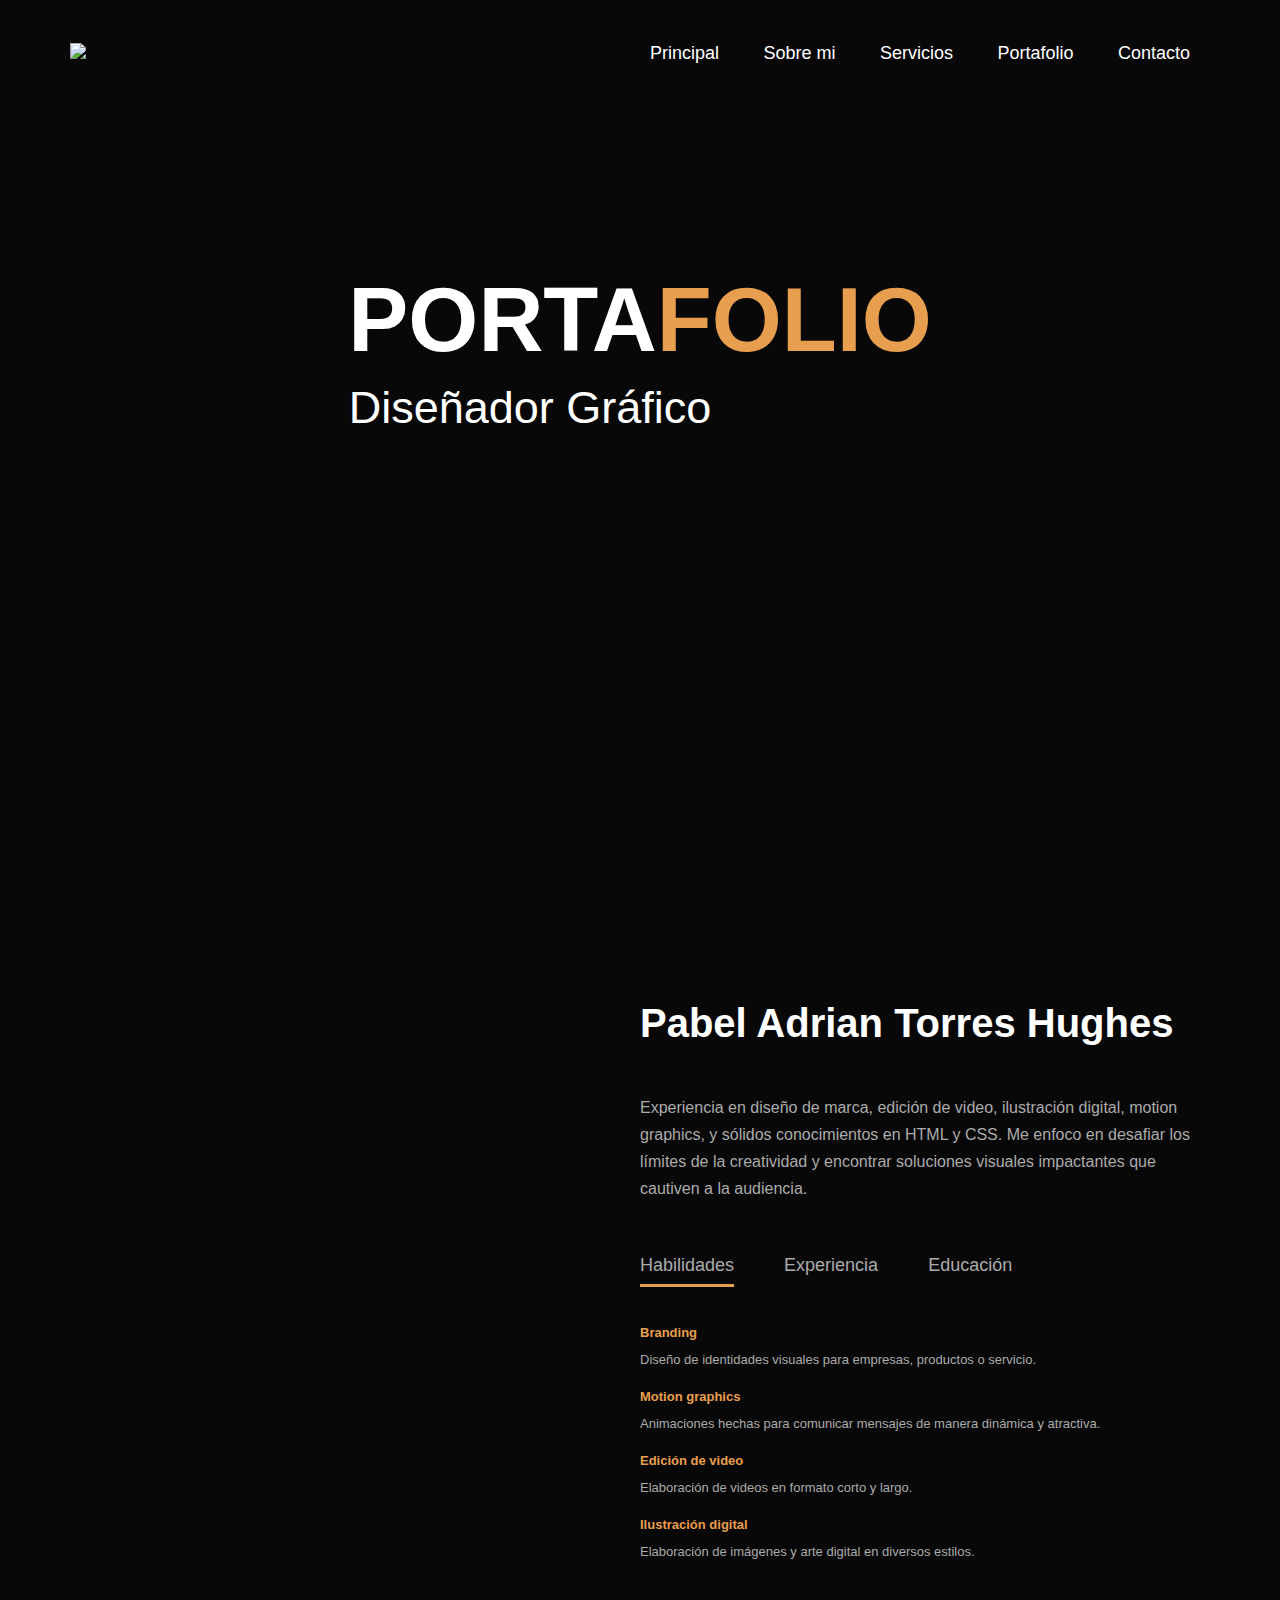
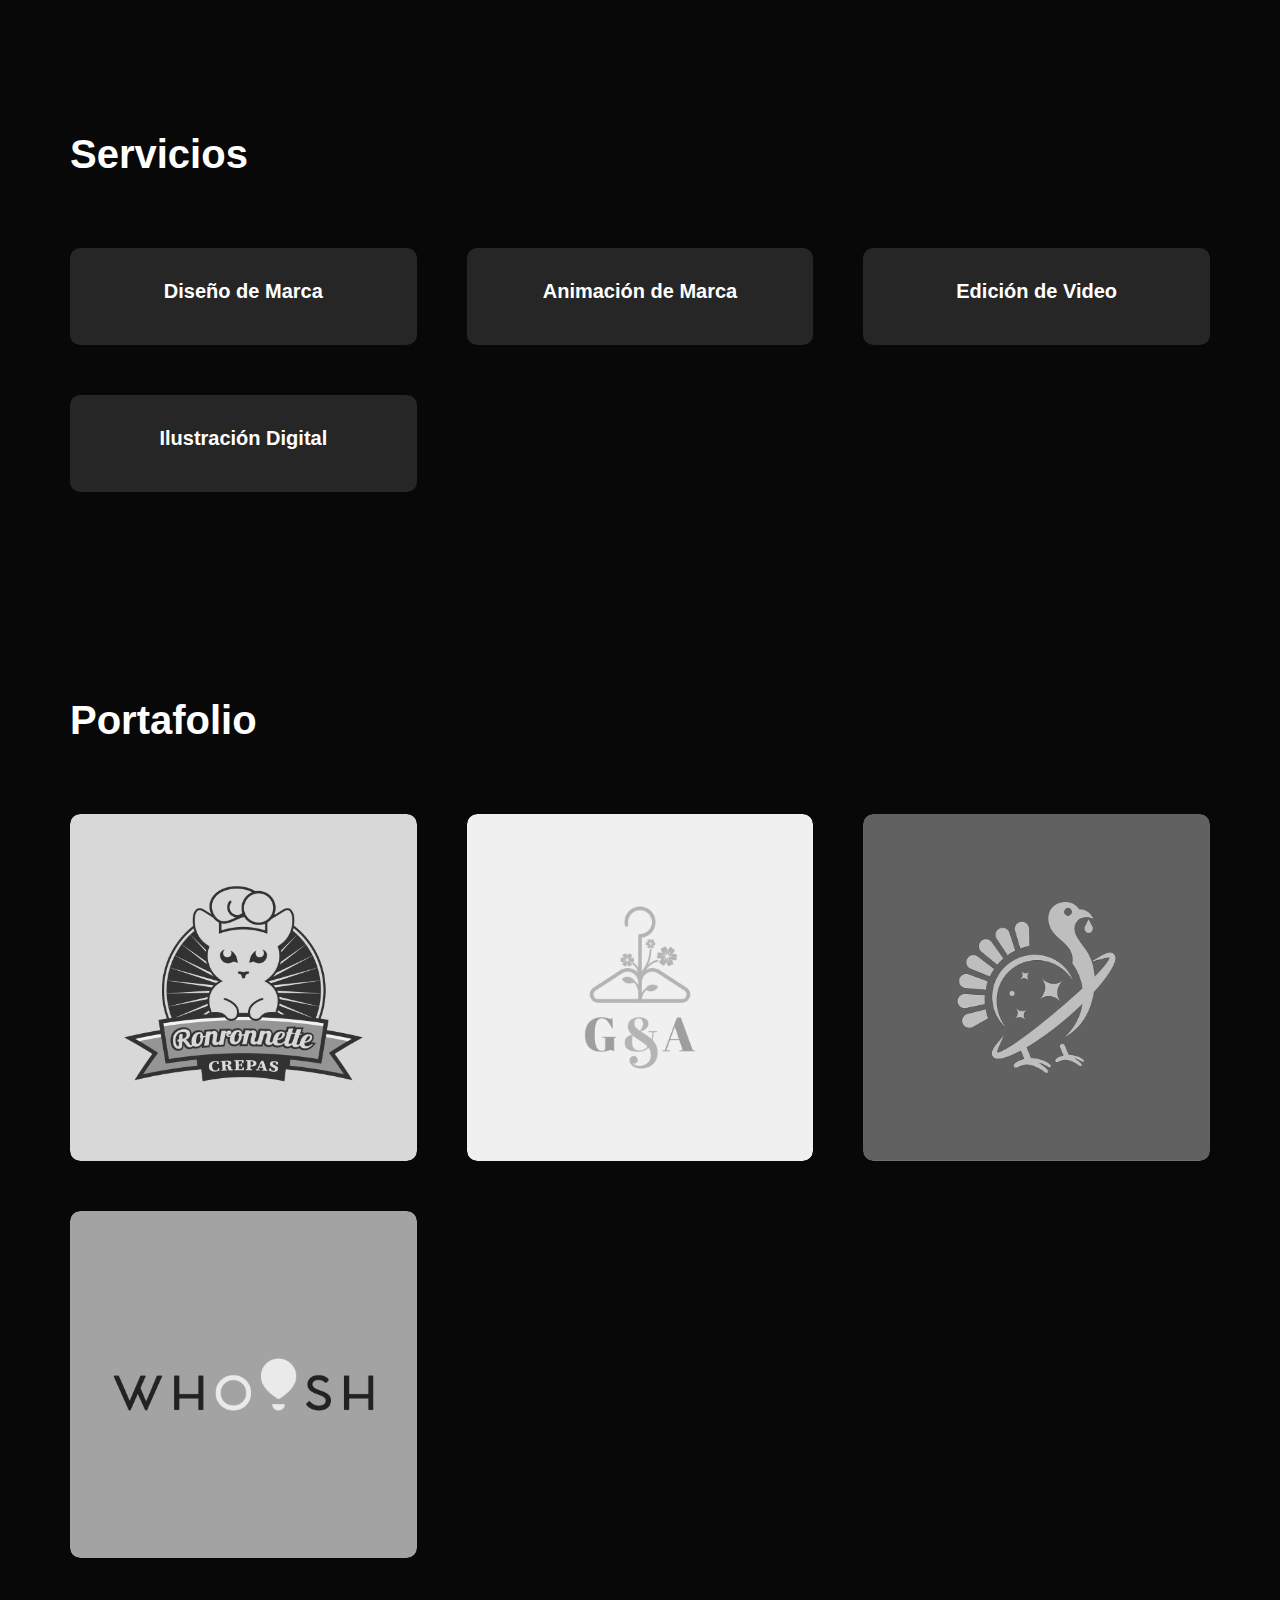
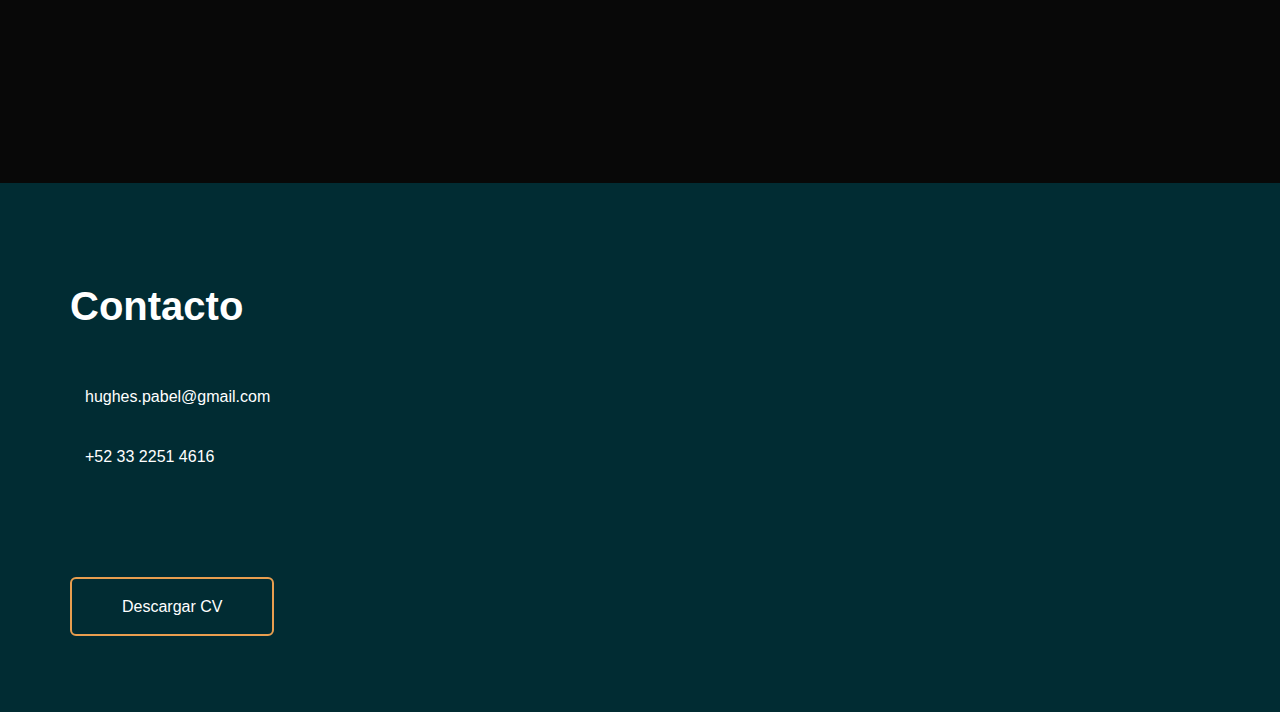
==== index.html @ 087fd300 "Se modificaron los nombres de los archivos" ====
<!DOCTYPE html>
<html lang="en">
  <head>
    <meta charset="UTF-8" />
    <meta name="viewport" content="width=device-width, initial-scale=1.0" />
    <title>Pabel Hughes</title>
    <link rel="stylesheet" href="../css/main.css" />
    <script
      src="https://kit.fontawesome.com/6152bc4d0e.js"
      crossorigin="anonymous"
    ></script>
  </head>
  <body>
    <!-- ------Header------ -->
    <div id="header">
      <div class="container">
        <nav>
          <a href="index.html"
            ><img id="logo" src="/images/Logo/Logo.png" class="logo"
          /></a>

          <ul id="sidemenu">
            <li><a href="../pages/index.html">Principal</a></li>
            <li><a href="#sobre-mi">Sobre mi</a></li>
            <li><a href="#servicios">Servicios</a></li>
            <li><a href="#portafolio">Portafolio</a></li>
            <li><a href="#contacto">Contacto</a></li>
            <i class="fa-solid fa-xmark" onclick="closemenu()"></i>
          </ul>
          <i class="fa-solid fa-bars" onclick="openmenu()"></i>
        </nav>
        <div class="header-text">
          <h1>
            <span class="color1">PORTA</span><span class="color2">FOLIO</span>
          </h1>
        </div>
        <div>
          <div class="subtitle">
            <p>Diseñador Gráfico</p>
          </div>
        </div>
      </div>
    </div>
    <div id="sobre-mi">
      <div class="container">
        <div class="row">
          <div class="sobre-mi-col-1">
            <img src="/images/designer/profile_b&n_transparent.png" alt="" />
          </div>
          <!-- ---------------Sobre-mi----------------- -->
          <div class="sobre-mi-col-2" id="sobre-mi">
            <h1 class="subtitle-2">Pabel Adrian Torres Hughes</h1>
            <br />
            <div class="body-text">
              <p>
                Experiencia en diseño de marca, edición de video, ilustración
                digital, motion graphics, y sólidos conocimientos en HTML y CSS.
                Me enfoco en desafiar los límites de la creatividad y encontrar
                soluciones visuales impactantes que cautiven a la audiencia.
              </p>
              <div class="tab-titles">
                <p
                  class="tab-links active-link"
                  onclick="opentab('habilidades')"
                >
                  Habilidades
                </p>
                <p class="tab-links" onclick="opentab('experiencia')">
                  Experiencia
                </p>
                <p class="tab-links" onclick="opentab('educacion')">
                  Educación
                </p>
              </div>
              <div class="tab-contents active-tab" id="habilidades">
                <ul>
                  <li>
                    <span>Branding</span><br />Diseño de identidades visuales
                    para empresas, productos o servicio.
                  </li>
                  <li>
                    <span>Motion graphics</span><br />Animaciones hechas para
                    comunicar mensajes de manera dinámica y atractiva.
                  </li>
                  <li>
                    <span>Edición de video</span><br />Elaboración de videos en
                    formato corto y largo.
                  </li>

                  <li>
                    <span>Ilustración digital</span><br />Elaboración de
                    imágenes y arte digital en diversos estilos.
                  </li>
                </ul>
              </div>
              <div class="tab-contents" id="experiencia">
                <ul>
                  <li>
                    <span>Actualmente | Freelancer</span><br />Trabajo
                    independiente en la creación y desarrollo de marcas, edición
                    de video, diseño de material promocional y generación de
                    motion graphics.
                  </li>
                  <li>
                    <span
                      >2022 - 2023 | Diseñador multimedia <br />
                      Caasa Hogar Naandi</span
                    ><br />Creación de materiales visuales que comunican la
                    misión de la organización, diseñando folletos, carteles y
                    videos para promover eventos y campañas.
                  </li>
                </ul>
              </div>
              <div class="tab-contents" id="educacion">
                <ul>
                  <li>
                    <span
                      >Actualmente | Google Project Management Certificate
                      <br />
                      Google</span
                    ><br />Programa enfocado en adquirir habilidades en la
                    gestión de riesgos, mejora de procesos, dinámica de equipo,
                    presupuestos, uso de software y metodología Agile, con
                    énfasis en Scrum.<br />
                  </li>
                  <li>
                    <span
                      >2023 | Scrum Fundamentals Certified <br />
                      SCRUMstudy</span
                    ><br />Certificación diseñada para aprender sobre los
                    conceptos clave de Scrum y obtener una comprensión de cómo
                    se aplica en la entrega de proyectos exitosos.
                  </li>
                  <li>
                    <span
                      >2019 - 2022 | Diseño para la Comunicación Gráfica <br />
                      Universidad de Guadalajara </span
                    ><br />Licenciatura que se enfoca en identificar y resolver
                    problemas de comunicación a través de mensajes y estrategias
                    aplicadas a diversos medios visuales.
                  </li>
                </ul>
              </div>
            </div>
          </div>
        </div>
      </div>
    </div>
    <!-- ---------------Servicios----------------- -->
    <div id="servicios">
      <div class="container">
        <h1 class="subtitle-2">Servicios</h1>
        <div class="servicios-list">
          <div class="servicio">
            <i class="fa-solid fa-pen-nib"></i>
            <h2>Diseño de Marca</h2>
          </div>
          <div class="servicio">
            <i class="fa-solid fa-eye"></i>
            <h2>Animación de Marca</h2>
          </div>
          <div class="servicio">
            <i class="fa-solid fa-photo-film"></i>
            <h2>Edición de Video</h2>
          </div>
          <div class="servicio">
            <i class="fa-solid fa-palette"></i>
            <h2>Ilustración Digital</h2>
          </div>
        </div>
      </div>
    </div>
    <!-- ----------Portafolio----------- -->
    <div id="portafolio">
      <div class="container">
        <h1 class="subtitle-2">Portafolio</h1>
        <div class="lista-de-trabajos">
          <div class="trabajo">
            <a href="../pages/ronronnette.html"
              ><img
                src="/images/projects/ronronnette/Presentation Square Format-01.jpg"
                alt=""
            /></a>
          </div>
          <div class="trabajo">
            <a href="../pages/g&a.html"
              ><img src="/images/projects/g&a/Asset 16-100.jpg" alt=""
            /></a>
          </div>
          <div class="trabajo">
            <a href="../pages/pavito-cosmico.html"
              ><img
                src="/images/projects/pavito cosmico/Asset 65-100.jpg"
                alt=""
            /></a>
          </div>
          <div class="trabajo">
            <a href="../pages/whoosh.html"
              ><img src="/images/projects/whoosh/Asset 24-100.jpg" alt=""
            /></a>
          </div>
        </div>
      </div>
    </div>
    <!-- ---------------Contacto----------------- -->
    <div id="contacto">
      <div class="container">
        <div class="row">
          <div class="contacto-izquierda">
            <h1 class="subtitle-2">Contacto</h1>
            <p><i class="fa-solid fa-envelope"></i>hughes.pabel@gmail.com</p>
            <p><i class="fa-solid fa-mobile"></i> +52 33 2251 4616</p>
            <div class="social-icons">
              <a href="https://www.linkedin.com/in/pabel-hughes/"
                ><i class="fa-brands fa-linkedin"></i
              ></a>
              <a href="https://www.behance.net/Pabel_Hughes"
                ><i class="fa-brands fa-square-behance"></i
              ></a>
              <a href="https://www.instagram.com/pabel_hughes/"
                ><i class="fa-brands fa-square-instagram"></i
              ></a>
              <a href="https://github.com/PabelTorres"
                ><i class="fa-brands fa-github"></i
              ></a>
            </div>
            <a
              href="../downloads/Pabel Torres Hughes CV [ENG].pdf"
              download
              class="btn btn2"
              >Descargar CV</a
            >
          </div>
        </div>
      </div>
    </div>
    <script src="/js/script.js"></script>
    <script>
      var tablinks = document.getElementsByClassName("tab-links");
      var tabcontents = document.getElementsByClassName("tab-contents");

      function opentab(tabname) {
        for (tablink of tablinks) {
          tablink.classList.remove("active-link");
        }
        for (tabcontent of tabcontents) {
          tabcontent.classList.remove("active-tab");
        }
        event.currentTarget.classList.add("active-link");
        document.getElementById(tabname).classList.add("active-tab");
      }
    </script>
    <script>
      var sidemenu = document.getElementById("sidemenu");
      function openmenu() {
        sidemenu.style.right = "0px";
      }
      function closemenu() {
        sidemenu.style.right = "-200px";
      }
    </script>
  </body>
</html>
---- css/main.css ----
/* Estilos generales */
* {
  margin: 0;
  padding: 0;
  font-family: "Poppins", sans-serif;
  box-sizing: border-box;
  line-height: 27px;
}

html {
  scroll-behavior: smooth;
}

body {
  background: #080808;
  color: #fff;
}

/* Estilos del encabezado */
#header {
  width: 100%;
  height: 100vh;
  background-image: url(../images/background/backgroundWeb.png);
  background-size: cover;
  background-position: center;
  background-attachment: fixed; /* Añadir esta línea para efecto parallax */
}

.container {
  padding: 30px 70px 2%;
}

#logo {
  z-index: 200;
}

nav {
  display: flex;
  align-items: center;
  justify-content: space-between;
  flex-wrap: wrap;
}

.logo {
  width: 50px;
  z-index: 100;
}

nav ul li {
  display: inline-block;
  list-style: none;
  margin: 10px 20px;
}

nav ul li a {
  color: #fff;
  text-decoration: none;
  font-size: 18px;
  position: relative;
  z-index: 100;
}

nav ul li a::after {
  content: "";
  width: 0;
  height: 3px;
  background: #e89e4f;
  position: absolute;
  left: 0;
  bottom: -6px;
  transition: 0.3s;
}

nav ul li a:hover::after {
  width: 100%;
}

.header-text {
  margin-top: 20%;
  font-size: 30px;
  text-align: center;
}

.header-text {
  padding-bottom: 30px;
  font-size: 45px;
  margin-top: 230px;
}

.subtitle {
  margin-top: 20%;
  font-size: 30px;
  text-align: center;
  margin-left: 0%;
}

.subtitle {
  font-size: 45px;
  margin-top: 30px;
  margin-right: 220px;
}

.color1 {
  color: #fff; /* Color para "PORTA" */
}

.color2 {
  color: #e89e4f; /* Color para "FOLIO" */
}

/* Estilos de la sección "Sobre mí" */
#sobre-mi {
  color: #ababab;
}

.row {
  display: flex;
  justify-content: space-between;
  flex-wrap: wrap;
}

.sobre-mi-col-1 {
  flex-basis: 35%;
}

.sobre-mi-col-1 img {
  padding-right: 50px;
  padding-left: 50px;
  width: 120%;
  border-radius: 20px;
}

.sobre-mi-col-2 {
  flex-basis: 50%;
}

.subtitle-2 {
  padding-top: 80px;
  padding-bottom: 30px;
  font-size: 40px;
  font-weight: bold;
  color: #fff;
}

.body-text {
  font-size: 16px;
}

.tab-titles {
  display: flex;
  margin: 50px 0 40px;
}

.tab-links {
  margin-right: 50px;
  font-size: 18px;
  font-weight: 500;
  cursor: pointer;
  position: relative;
}

.tab-links::after {
  content: "";
  width: 0;
  height: 3px;
  background: #e89e4f;
  position: absolute;
  left: 0;
  bottom: -8px;
  transition: 0.3s;
}

.tab-links.active-link::after {
  width: 100%;
}

.tab-contents ul li {
  list-style: none;
  margin: 10px 0;
  font-size: 13px;
}

.tab-contents ul li span {
  color: #e89e4f;
  font-weight: bold;
}

.tab-contents {
  display: none;
}

.tab-contents.active-tab {
  display: block;
}

/* Estilos de la sección "Servicios" */
#servicios {
  padding: 30px 0;
}

.servicios-list {
  display: grid;
  grid-template-columns: repeat(auto-fit, minmax(250px, 1fr));
  grid-gap: 50px;
  margin-top: 50px;
}

.servicio {
  background: #262626;
  padding: 30px;
  font-size: 13px;
  font-weight: 300;
  border-radius: 10px;
  text-align: center;
  color: white;
  transition: background 0.5s, transform 0.5s;
}

.servicios-list div i {
  font-size: 30px;
  margin-top: 5px;
  margin-bottom: 30px;
}

.servicios-list div h2 {
  font-size: 20px;
  font-weight: 700;
  margin-bottom: 10px;
}

.servicios-list a {
  text-decoration: none;
  color: #fff;
  font-size: 12px;
  margin-top: 20px;
  display: inline-block;
}

.servicios-list div:hover {
  background: #e89e4f;
  transform: translateY(-10px);
}

/* ----------portafolio----------- */
#portafolio {
  padding: 50px 0;
}

.lista-de-trabajos {
  display: grid;
  grid-template-columns: repeat(auto-fit, minmax(250px, 1fr));
  grid-gap: 50px;
  margin-top: 50px;
  margin-bottom: 150px;
}

.trabajo {
  border-radius: 10px;
  position: relative;
  overflow: hidden;
}

.trabajo img:hover {
  filter: none;
  transition: 0.5s;
}

.trabajo img {
  width: 100%;
  border-radius: 10px;
  display: block;
  transition: transform 0.5s;
  filter: grayscale(100%);
}

.layer {
  width: 100%;
  height: 0%;
  background: linear-gradient(rgba(255, 218, 155, 0.6), #b76b1a);
  border-radius: 10px;
  position: absolute;
  left: 0;
  bottom: 0;
  overflow: hidden;
  display: flex;
  align-items: center;
  justify-content: center;
  flex-direction: column;
  padding: 0 40px;
  text-align: center;
  font-size: 13px;
  transition: height 0.5s;
}

.layer h3 {
  font-size: 20px;
  font-weight: 700;
  margin-bottom: 20px;
}

.layer a {
  margin-top: 20px;
  color: #e89e4f;
  text-decoration: none;
  font-size: 18px;
  line-height: 43px;
  background: #fff;
  width: 40px;
  height: 400px;
  border-radius: 50%;
  text-align: center;
}

.trabajo:hover img {
  transform: scale(1.2);
}

.trabajo:hover .layer {
  height: 100%;
}

/* ---------------Contacto----------------- */
#contacto {
  background: #012c33;
}

.contacto-izquierda {
  flex-basis: 350%;
}

.contacto-derecha {
  flex-basis: 50%;
}

.contacto-izquierda p {
  margin-top: 30px;
}

.contacto-izquierda p i {
  color: #e89e4f;
  margin-right: 15px;
  font-size: 25px;
}

.social-icons {
  margin-top: 30px;
}

.social-icons a {
  text-decoration: none;
  font-size: 30px;
  margin-right: 15px;
  color: #fff;
  display: inline-block;
  transition: transform 0.5s;
}

.social-icons a:hover {
  color: #e89e4f;
  transform: translateY(-5px);
}

.btn {
  display: block;
  margin: 50px auto;
  width: fit-content;
  border: 2px solid #e89e4f;
  padding: 14px 50px;
  border-radius: 6px;
  text-decoration: none;
  color: #fff;
  transition: background 0.5s;
  font-weight: 500;
}

.btn:hover {
  background: #e89e4f;
}

.btn.btn2 {
  display: inline-block;
}

.contacto-derecha form {
  width: 100%;
  margin-top: 60px;
}

form input,
form textarea {
  width: 100%;
  border: 0;
  outline: none;
  background: #ffffff;
  padding: 15px;
  margin: 15px 0;
  color: #080808;
  font-size: 18px;
  border-radius: 6px;
}

form .btn2 {
  background-color: #012c33;
  padding: 5px 15px;
  font-size: 13px;
  margin-top: 20px;
  cursor: pointer;
}

/* -----------css for small screens------------ */
nav .fa-solid {
  display: none;
}

@media only screen and (max-width: 678px) {
  #header {
    background-image: url(../images/background/backgroundMobile.png);
  }

  .container {
    padding: 30px 40px 2%;
  }

  .header-text {
    margin-top: 80%;
    font-size: 16px;
    text
  }
  
  .subtitle {
    display: inline;
  }

  nav .fa-solid {
    display: block;
    font-size: 25px;
    z-index: 2;
  }

  nav ul {
    background: #e89e4f;
    position: fixed;
    top: 0;
    right: -200px;
    width: 200px;
    height: 120vh;
    padding-top: 50px;
    z-index: 3;
    transition: right 0.5s;
  }

  nav ul li {
    display: block;
    margin: 25px;
  }

  nav ul .fa-solid {
    position: absolute;
    top: 25px;
    left: 25px;
    cursor: pointer;
  }

  .subtitle-2 {
    font-size: 25px;
  }

  .sobre-mi-col-1,
  .sobre-mi-col-2 {
    flex-basis: 100%;
  }

  .sobre-mi-col-1 img {
    padding-top: 30px;
    padding-right: 100px;
    padding-left: 10px;
    width: 130%;
    border-radius: 20px;
  }

  .sobre-mi-col-1 {
    margin-bottom: -20px;
  }

  .sobre-mi-col-2 {
    font-size: 14px;
  }

  .tab-links {
    font-size: 16px;
    margin-right: 20px;
  }

  .contacto-izquierda,
  .contacto-derecha {
    flex-basis: 100%;
  }
}

#msg {
  color: #89ff74;
  margin-top: -35px;
  display: block;
}

/* ------Carousel------ */

.carousel {
  width: 100vw;
  height: 100vh;
  overflow: hidden;
  margin-top: -110px;
  position: relative;
}

.carousel .list .item {
  position: absolute;
  inset: 0 0 0 0;
}

.carousel .list .item img {
  width: 100%;
  height: 100%;
  object-fit: cover;
}

.carousel .list .item .content {
  position: absolute;
  top: 20%;
  width: 1140px;
  max-width: 80%;
  left: 42%;
  transform: translateX(-50%);
  z-index: 100;
  padding-right: 40%;
  box-sizing: border-box;
  color: #fff;
  text-shadow: 0 5px 10px #0004;
}

#ga {
  color: #f9eeed;
}

.carousel .list .item .content .author {
  font-weight: bold;
  letter-spacing: 5px;
}

.carousel .list .item .content .title {
  font-weight: bold;
  font-size: 5em;
  list-style: 1.3em;
  padding-top: 50px;
  padding-bottom: 50px;
  color: #e89e4f;
}

.carousel .list .item:not(:first-child) .content {
  display: none;
}

/* ------Thumbnail------ */
.thumbnail {
  position: absolute;
  bottom: 50px;
  left: 60%;
  width: max-content;
  z-index: 2;
  display: flex;
  gap: 20px;
}

.thumbnail .item {
  width: 150px;
  height: 220px;
  flex-shrink: 0;
  position: relative;
}

.thumbnail .item img {
  width: 100%;
  height: 100%;
  object-fit: cover;
  border-radius: 20px;
}
/* -----Arrows------ */
.arrows {
  position: absolute;
  bottom: 95px;
  left: 47.5%;
  width: 300px;
  max-width: 30%;
  display: flex;
  gap: 10px;
  align-items: center;
  z-index: 2;
}

.arrows button {
  width: 40px;
  height: 40px;
  border-radius: 50%;
  background-color: #fff;
  border: none;
  font-family: monospace;
  color: #e89e4f;
  font-weight: bold;
  font-size: 30px;
  transition: 0.5s;
}

.arrows button:hover {
  background-color: #e89e4f;
  color: #fff;
}

.carousel .list .item:nth-child(1) {
  z-index: 1;
}
.carousel .list .item:nth-child(1) .author,
.carousel .list .item:nth-child(1) .title,
.carousel .list .item:nth-child(1) .des {
  transform: translateY(50px);
  filter: blur(50px);
  opacity: 0;
  animation: showContent 0.5s 1s linear 1 forwards;
}

@keyframes showContent {
  to {
    opacity: 1;
    filter: blur(0);
    transform: translateY(0);
  }
}
.carousel .list .item:nth-child(1) .author {
  animation-delay: 1.2s;
}
.carousel .list .item:nth-child(1) .title {
  animation-delay: 1.6s;
}
.carousel .list .item:nth-child(1) .des {
  animation-delay: 1.8s;
}
/* ------effect next click ------ */
.carousel.next .list .item:nth-child(1) img {
  width: 150px;
  height: 220px;
  position: absolute;
  left: 50%;
  bottom: 50px;
  border-radius: 20px;
  animation: showImage 0.5s linear 1 forwards;
}

@keyframes showImage {
  to {
    width: 100%;
    height: 100%;
    left: 0;
    bottom: 0;
    border-radius: 0;
  }
}

.carousel.next .thumbnail .item:nth-last-child(1) {
  width: 0;
  overflow: hidden;
  animation: showThumbnail 0.5s linear 1 forwards;
}
@keyframes showThumbnail {
  to {
    width: 150px;
  }
}
.carousel.next .thumbnail {
  transform: translateX(150px);
  animation: transformThumbnail 0.5s linear 1 forwards;
}
@keyframes transformThumbnail {
  to {
    transform: translateX(0);
  }
}
/* -----effect prev click------ */
.carousel.prev .list .item:nth-child(2) {
  z-index: 2;
}
.carousel.prev .list .item:nth-child(2) img {
  position: absolute;
  bottom: 0;
  left: 0;
  animation: outImage 0.5s linear 1 forwards;
}
@keyframes outImage {
  to {
    width: 150px;
    height: 220px;
    border-radius: 20px;
    left: 60%;
    bottom: 50px;
  }
}

.carousel.prev .thumbnail .item:nth-child(1) {
  width: 0;
  overflow: hidden;
  opacity: 0;
  animation: showThumbnail 0.5s linear 1 forwards;
}

.carousel.prev .list .item:nth-child(2) .author,
.carousel.prev .list .item:nth-child(2) .title,
.carousel.prev .list .item:nth-child(2) .des {
  animation: contentOut 1.5s linear 1 forwards;
}

@keyframes contentOut {
  to {
    transform: translateY(-150px);
    filter: blur(20px);
    opacity: 0;
  }
}

.carousel.next .arrows button,
.carousel.prev .arrows button {
  pointer-events: none;
}

@media screen and (max-width: 678px) {
  .carousel .list .item .content {
    padding-right: 0;
    padding-left: 35px;
  }

  .carousel .list .item .content .author {
    padding-top: 40px;
    font-size: 7px;
    letter-spacing: 2px;
  }
  .carousel .list .item .content .title {
    font-size: 30px;
    padding-top: 5px;
    padding-bottom: 5px;
  }
  .carousel .list .item .content .des {
    font-size: 0px;
  }
  .thumbnail .item {
    width: 50px;
    height: 80px;
    bottom: -30px;
    left: -200px;
  }
  .thumbnail .item img {
    border-radius: 10px;
  }
  .arrows {
    left: 38%;
    bottom: 20%;
  }
}
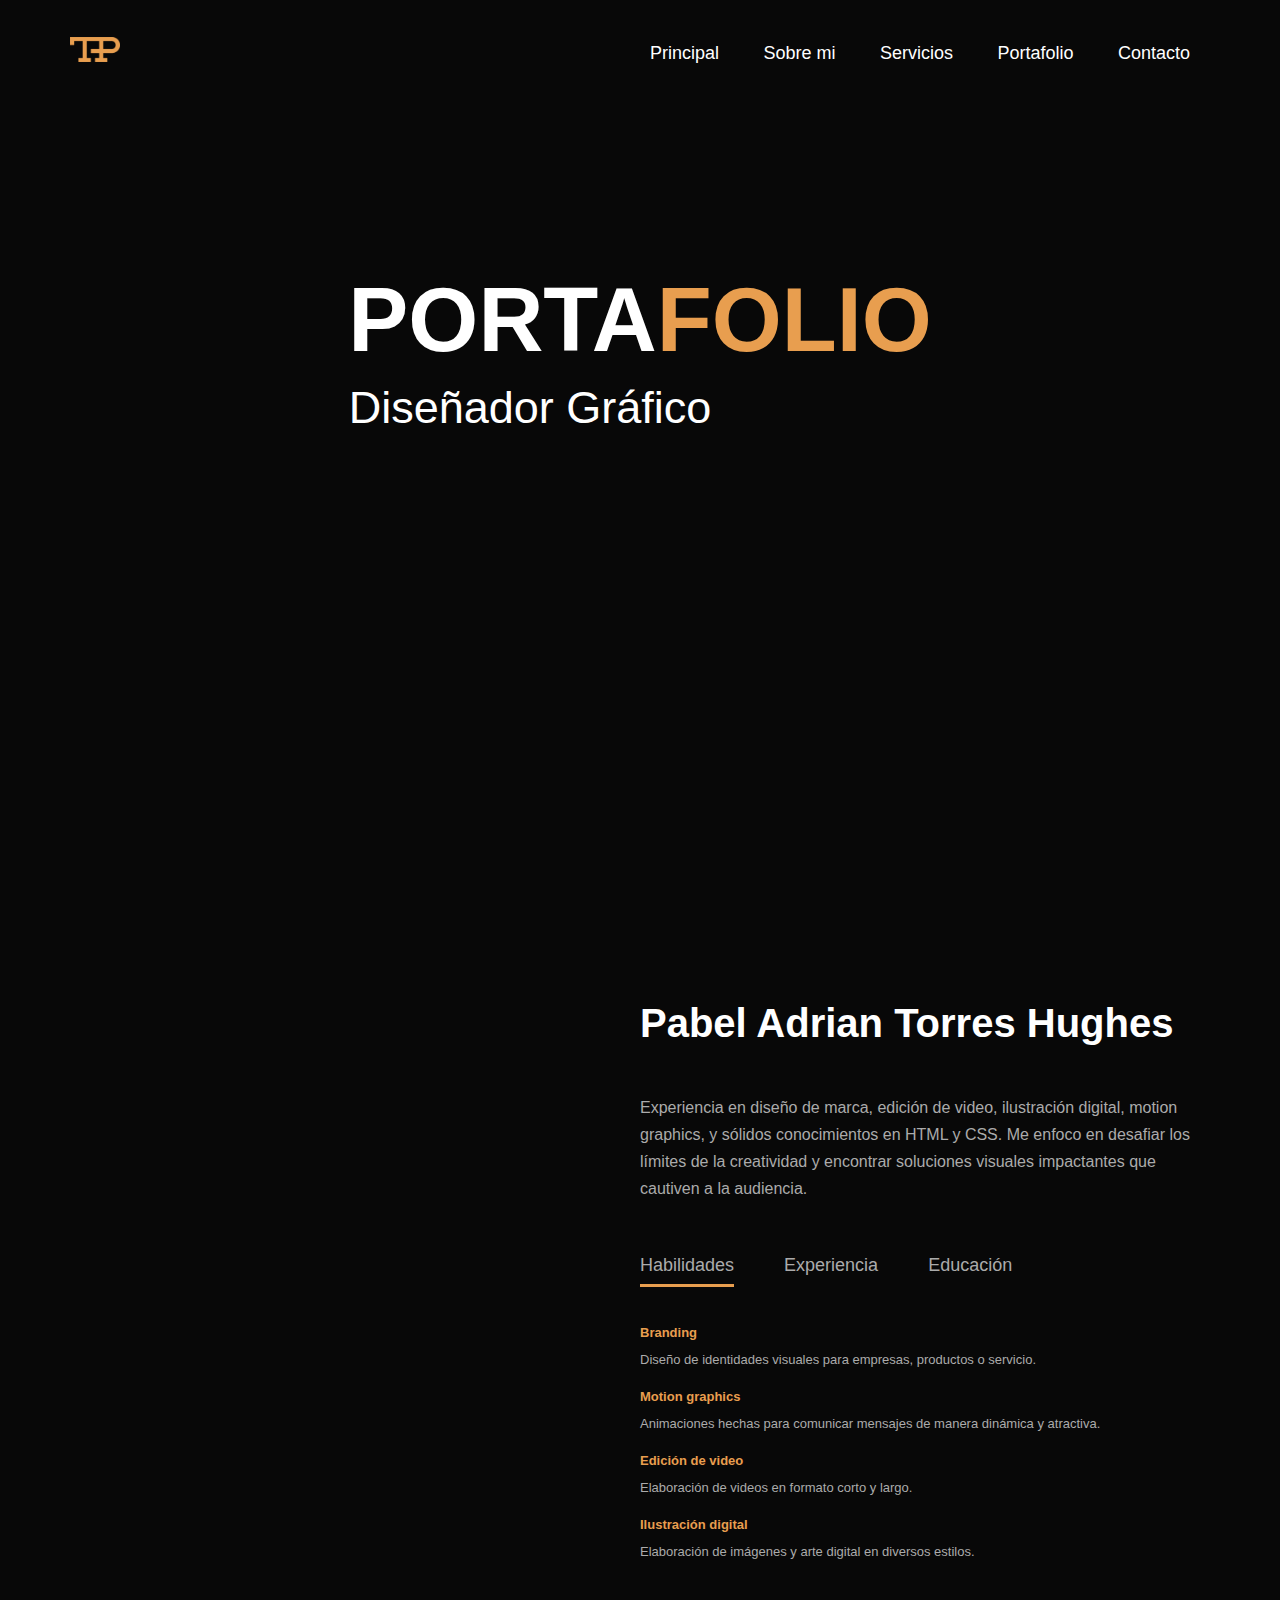
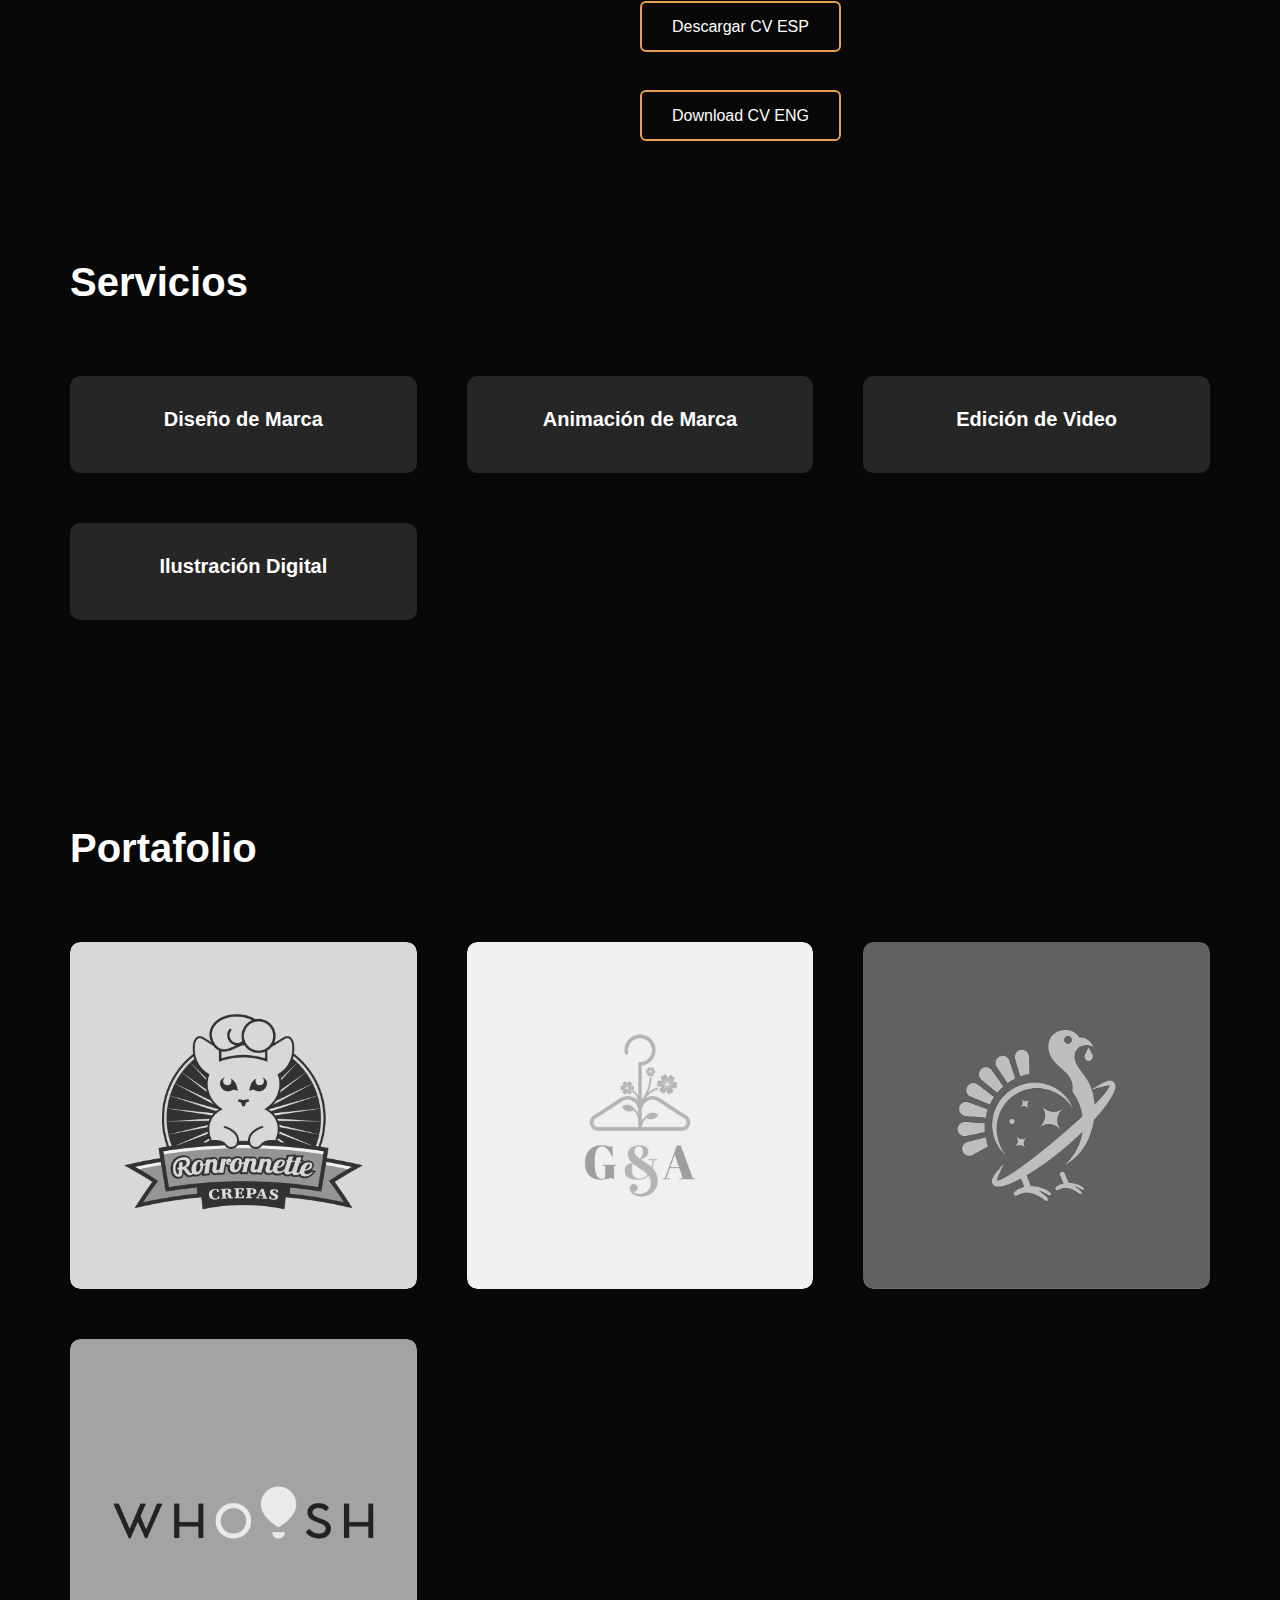
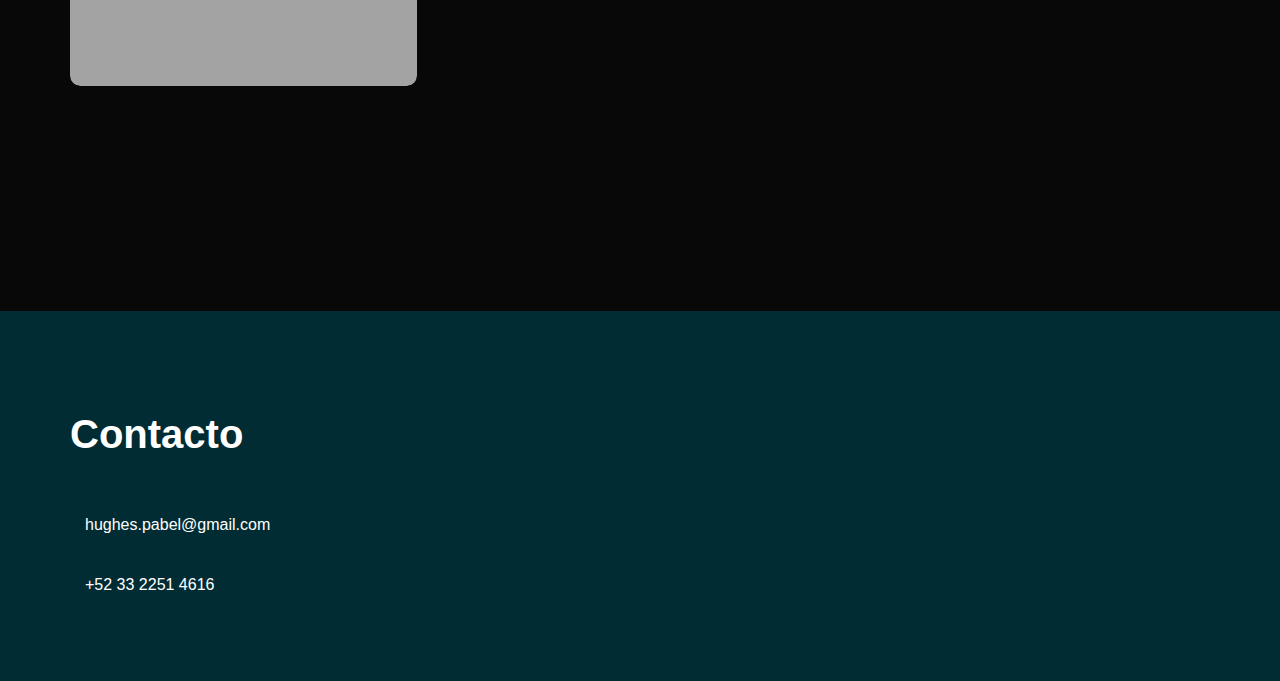
==== commit ef7b18d8: "Se editaron botones y agregaron archivos de descarga" ====
--- a/index.html
+++ b/index.html
@@ -4,7 +4,7 @@
     <meta charset="UTF-8" />
     <meta name="viewport" content="width=device-width, initial-scale=1.0" />
     <title>Pabel Hughes</title>
-    <link rel="stylesheet" href="../css/main.css" />
+    <link rel="stylesheet" href="css/main.css" />
     <script
       src="https://kit.fontawesome.com/6152bc4d0e.js"
       crossorigin="anonymous"
@@ -16,7 +16,7 @@
       <div class="container">
         <nav>
           <a href="index.html"
-            ><img id="logo" src="/images/Logo/Logo.png" class="logo"
+            ><img id="logo" src="/images/logo/Logo.png" class="logo"
           /></a>
 
           <ul id="sidemenu">
@@ -146,6 +146,21 @@
         </div>
       </div>
     </div>
+    <div class="button-container">
+      <a
+        href="/downloads/Torres Hughes Pabel Adrian CV [ESP].pdf"
+        download
+        class="btn btn2"
+        >Descargar CV ESP</a
+      >
+      <a
+        href="/downloads/Torres Hughes Pabel Adrian CV [ENG].pdf"
+        download
+        class="btn btn2"
+        >Download CV ENG</a
+      >
+    </div>
+
     <!-- ---------------Servicios----------------- -->
     <div id="servicios">
       <div class="container">
@@ -224,12 +239,6 @@
                 ><i class="fa-brands fa-github"></i
               ></a>
             </div>
-            <a
-              href="../downloads/Pabel Torres Hughes CV [ENG].pdf"
-              download
-              class="btn btn2"
-              >Descargar CV</a
-            >
           </div>
         </div>
       </div>
--- a/css/main.css
+++ b/css/main.css
@@ -76,28 +76,17 @@
 }
 
 .header-text {
-  margin-top: 20%;
-  font-size: 30px;
+  margin-top: 230px;
+  font-size: 45px;
   text-align: center;
-}
-
-.header-text {
   padding-bottom: 30px;
-  font-size: 45px;
-  margin-top: 230px;
-}
-
-.subtitle {
-  margin-top: 20%;
-  font-size: 30px;
-  text-align: center;
-  margin-left: 0%;
 }
 
 .subtitle {
   font-size: 45px;
   margin-top: 30px;
   margin-right: 220px;
+  text-align: center;
 }
 
 .color1 {
@@ -260,17 +249,17 @@
   overflow: hidden;
 }
 
-.trabajo img:hover {
-  filter: none;
-  transition: 0.5s;
-}
-
 .trabajo img {
   width: 100%;
   border-radius: 10px;
   display: block;
   transition: transform 0.5s;
   filter: grayscale(100%);
+}
+
+.trabajo img:hover {
+  filter: none;
+  transition: 0.5s;
 }
 
 .layer {
@@ -360,12 +349,16 @@
   transform: translateY(-5px);
 }
 
+.button-container {
+  margin-top: -50px;
+}
+
 .btn {
   display: block;
   margin: 50px auto;
   width: fit-content;
   border: 2px solid #e89e4f;
-  padding: 14px 50px;
+  padding: 10px 30px;
   border-radius: 6px;
   text-decoration: none;
   color: #fff;
@@ -378,7 +371,10 @@
 }
 
 .btn.btn2 {
-  display: inline-block;
+  display: inline-flex;
+  margin-right: 10px;
+  margin-left: 50%;
+  margin-bottom: -50px;
 }
 
 .contacto-derecha form {
@@ -418,347 +414,94 @@
   }
 
   .container {
-    padding: 30px 40px 2%;
+    padding: 30px 30px;
+  }
+
+  nav {
+    display: block;
+  }
+
+  #logo {
+    margin-bottom: 10px;
+  }
+
+  nav ul {
+    display: flex;
+    flex-direction: column;
+  }
+
+  nav ul li {
+    margin: 10px 0;
+  }
+
+  nav ul li a {
+    font-size: 22px;
+    display: block;
+    padding: 10px 0;
+    text-align: center;
   }
 
   .header-text {
-    margin-top: 80%;
-    font-size: 16px;
-    text
-  }
-  
+    font-size: 35px;
+    margin-top: 100px;
+  }
+
   .subtitle {
-    display: inline;
-  }
-
-  nav .fa-solid {
-    display: block;
-    font-size: 25px;
-    z-index: 2;
-  }
-
-  nav ul {
-    background: #e89e4f;
-    position: fixed;
-    top: 0;
-    right: -200px;
-    width: 200px;
-    height: 120vh;
-    padding-top: 50px;
-    z-index: 3;
-    transition: right 0.5s;
-  }
-
-  nav ul li {
-    display: block;
-    margin: 25px;
-  }
-
-  nav ul .fa-solid {
-    position: absolute;
-    top: 25px;
-    left: 25px;
-    cursor: pointer;
-  }
-
-  .subtitle-2 {
-    font-size: 25px;
-  }
-
-  .sobre-mi-col-1,
-  .sobre-mi-col-2 {
-    flex-basis: 100%;
+    font-size: 35px;
   }
 
   .sobre-mi-col-1 img {
-    padding-top: 30px;
-    padding-right: 100px;
-    padding-left: 10px;
-    width: 130%;
-    border-radius: 20px;
-  }
-
-  .sobre-mi-col-1 {
-    margin-bottom: -20px;
-  }
-
-  .sobre-mi-col-2 {
-    font-size: 14px;
+    width: 80%;
+    margin: 0 auto;
+  }
+
+  .tab-titles {
+    display: flex;
+    flex-direction: column;
   }
 
   .tab-links {
-    font-size: 16px;
-    margin-right: 20px;
-  }
-
-  .contacto-izquierda,
+    margin: 10px 0;
+  }
+
+  .servicios-list {
+    grid-template-columns: repeat(auto-fit, minmax(200px, 1fr));
+  }
+
+  .contacto-izquierda {
+    display: none;
+  }
+
   .contacto-derecha {
     flex-basis: 100%;
   }
 }
 
-#msg {
-  color: #89ff74;
-  margin-top: -35px;
-  display: block;
-}
-
-/* ------Carousel------ */
-
-.carousel {
-  width: 100vw;
-  height: 100vh;
-  overflow: hidden;
-  margin-top: -110px;
-  position: relative;
-}
-
-.carousel .list .item {
-  position: absolute;
-  inset: 0 0 0 0;
-}
-
-.carousel .list .item img {
-  width: 100%;
-  height: 100%;
-  object-fit: cover;
-}
-
-.carousel .list .item .content {
-  position: absolute;
-  top: 20%;
-  width: 1140px;
-  max-width: 80%;
-  left: 42%;
-  transform: translateX(-50%);
-  z-index: 100;
-  padding-right: 40%;
-  box-sizing: border-box;
-  color: #fff;
-  text-shadow: 0 5px 10px #0004;
-}
-
-#ga {
-  color: #f9eeed;
-}
-
-.carousel .list .item .content .author {
-  font-weight: bold;
-  letter-spacing: 5px;
-}
-
-.carousel .list .item .content .title {
-  font-weight: bold;
-  font-size: 5em;
-  list-style: 1.3em;
-  padding-top: 50px;
-  padding-bottom: 50px;
-  color: #e89e4f;
-}
-
-.carousel .list .item:not(:first-child) .content {
-  display: none;
-}
-
-/* ------Thumbnail------ */
-.thumbnail {
-  position: absolute;
-  bottom: 50px;
-  left: 60%;
-  width: max-content;
-  z-index: 2;
-  display: flex;
-  gap: 20px;
-}
-
-.thumbnail .item {
-  width: 150px;
-  height: 220px;
-  flex-shrink: 0;
-  position: relative;
-}
-
-.thumbnail .item img {
-  width: 100%;
-  height: 100%;
-  object-fit: cover;
-  border-radius: 20px;
-}
-/* -----Arrows------ */
-.arrows {
-  position: absolute;
-  bottom: 95px;
-  left: 47.5%;
-  width: 300px;
-  max-width: 30%;
-  display: flex;
-  gap: 10px;
-  align-items: center;
-  z-index: 2;
-}
-
-.arrows button {
-  width: 40px;
-  height: 40px;
-  border-radius: 50%;
-  background-color: #fff;
-  border: none;
-  font-family: monospace;
-  color: #e89e4f;
-  font-weight: bold;
-  font-size: 30px;
-  transition: 0.5s;
-}
-
-.arrows button:hover {
-  background-color: #e89e4f;
-  color: #fff;
-}
-
-.carousel .list .item:nth-child(1) {
-  z-index: 1;
-}
-.carousel .list .item:nth-child(1) .author,
-.carousel .list .item:nth-child(1) .title,
-.carousel .list .item:nth-child(1) .des {
-  transform: translateY(50px);
-  filter: blur(50px);
-  opacity: 0;
-  animation: showContent 0.5s 1s linear 1 forwards;
-}
-
-@keyframes showContent {
-  to {
-    opacity: 1;
-    filter: blur(0);
-    transform: translateY(0);
-  }
-}
-.carousel .list .item:nth-child(1) .author {
-  animation-delay: 1.2s;
-}
-.carousel .list .item:nth-child(1) .title {
-  animation-delay: 1.6s;
-}
-.carousel .list .item:nth-child(1) .des {
-  animation-delay: 1.8s;
-}
-/* ------effect next click ------ */
-.carousel.next .list .item:nth-child(1) img {
-  width: 150px;
-  height: 220px;
-  position: absolute;
-  left: 50%;
-  bottom: 50px;
-  border-radius: 20px;
-  animation: showImage 0.5s linear 1 forwards;
-}
-
-@keyframes showImage {
-  to {
-    width: 100%;
-    height: 100%;
-    left: 0;
-    bottom: 0;
-    border-radius: 0;
-  }
-}
-
-.carousel.next .thumbnail .item:nth-last-child(1) {
-  width: 0;
-  overflow: hidden;
-  animation: showThumbnail 0.5s linear 1 forwards;
-}
-@keyframes showThumbnail {
-  to {
-    width: 150px;
-  }
-}
-.carousel.next .thumbnail {
-  transform: translateX(150px);
-  animation: transformThumbnail 0.5s linear 1 forwards;
-}
-@keyframes transformThumbnail {
-  to {
-    transform: translateX(0);
-  }
-}
-/* -----effect prev click------ */
-.carousel.prev .list .item:nth-child(2) {
-  z-index: 2;
-}
-.carousel.prev .list .item:nth-child(2) img {
-  position: absolute;
-  bottom: 0;
-  left: 0;
-  animation: outImage 0.5s linear 1 forwards;
-}
-@keyframes outImage {
-  to {
-    width: 150px;
-    height: 220px;
-    border-radius: 20px;
-    left: 60%;
-    bottom: 50px;
-  }
-}
-
-.carousel.prev .thumbnail .item:nth-child(1) {
-  width: 0;
-  overflow: hidden;
-  opacity: 0;
-  animation: showThumbnail 0.5s linear 1 forwards;
-}
-
-.carousel.prev .list .item:nth-child(2) .author,
-.carousel.prev .list .item:nth-child(2) .title,
-.carousel.prev .list .item:nth-child(2) .des {
-  animation: contentOut 1.5s linear 1 forwards;
-}
-
-@keyframes contentOut {
-  to {
-    transform: translateY(-150px);
-    filter: blur(20px);
-    opacity: 0;
-  }
-}
-
-.carousel.next .arrows button,
-.carousel.prev .arrows button {
-  pointer-events: none;
-}
-
-@media screen and (max-width: 678px) {
-  .carousel .list .item .content {
-    padding-right: 0;
-    padding-left: 35px;
-  }
-
-  .carousel .list .item .content .author {
-    padding-top: 40px;
-    font-size: 7px;
-    letter-spacing: 2px;
-  }
-  .carousel .list .item .content .title {
+@media only screen and (max-width: 500px) {
+  .header-text {
+    font-size: 25px;
+    margin-top: 50px;
+  }
+
+  .subtitle {
+    font-size: 25px;
+  }
+
+  .subtitle-2 {
     font-size: 30px;
-    padding-top: 5px;
-    padding-bottom: 5px;
-  }
-  .carousel .list .item .content .des {
-    font-size: 0px;
-  }
-  .thumbnail .item {
-    width: 50px;
-    height: 80px;
-    bottom: -30px;
-    left: -200px;
-  }
-  .thumbnail .item img {
-    border-radius: 10px;
-  }
-  .arrows {
-    left: 38%;
-    bottom: 20%;
-  }
-}
+  }
+
+  .servicio {
+    padding: 20px;
+    font-size: 12px;
+  }
+
+  .social-icons a {
+    font-size: 25px;
+  }
+
+  form input,
+  form textarea {
+    font-size: 16px;
+  }
+}
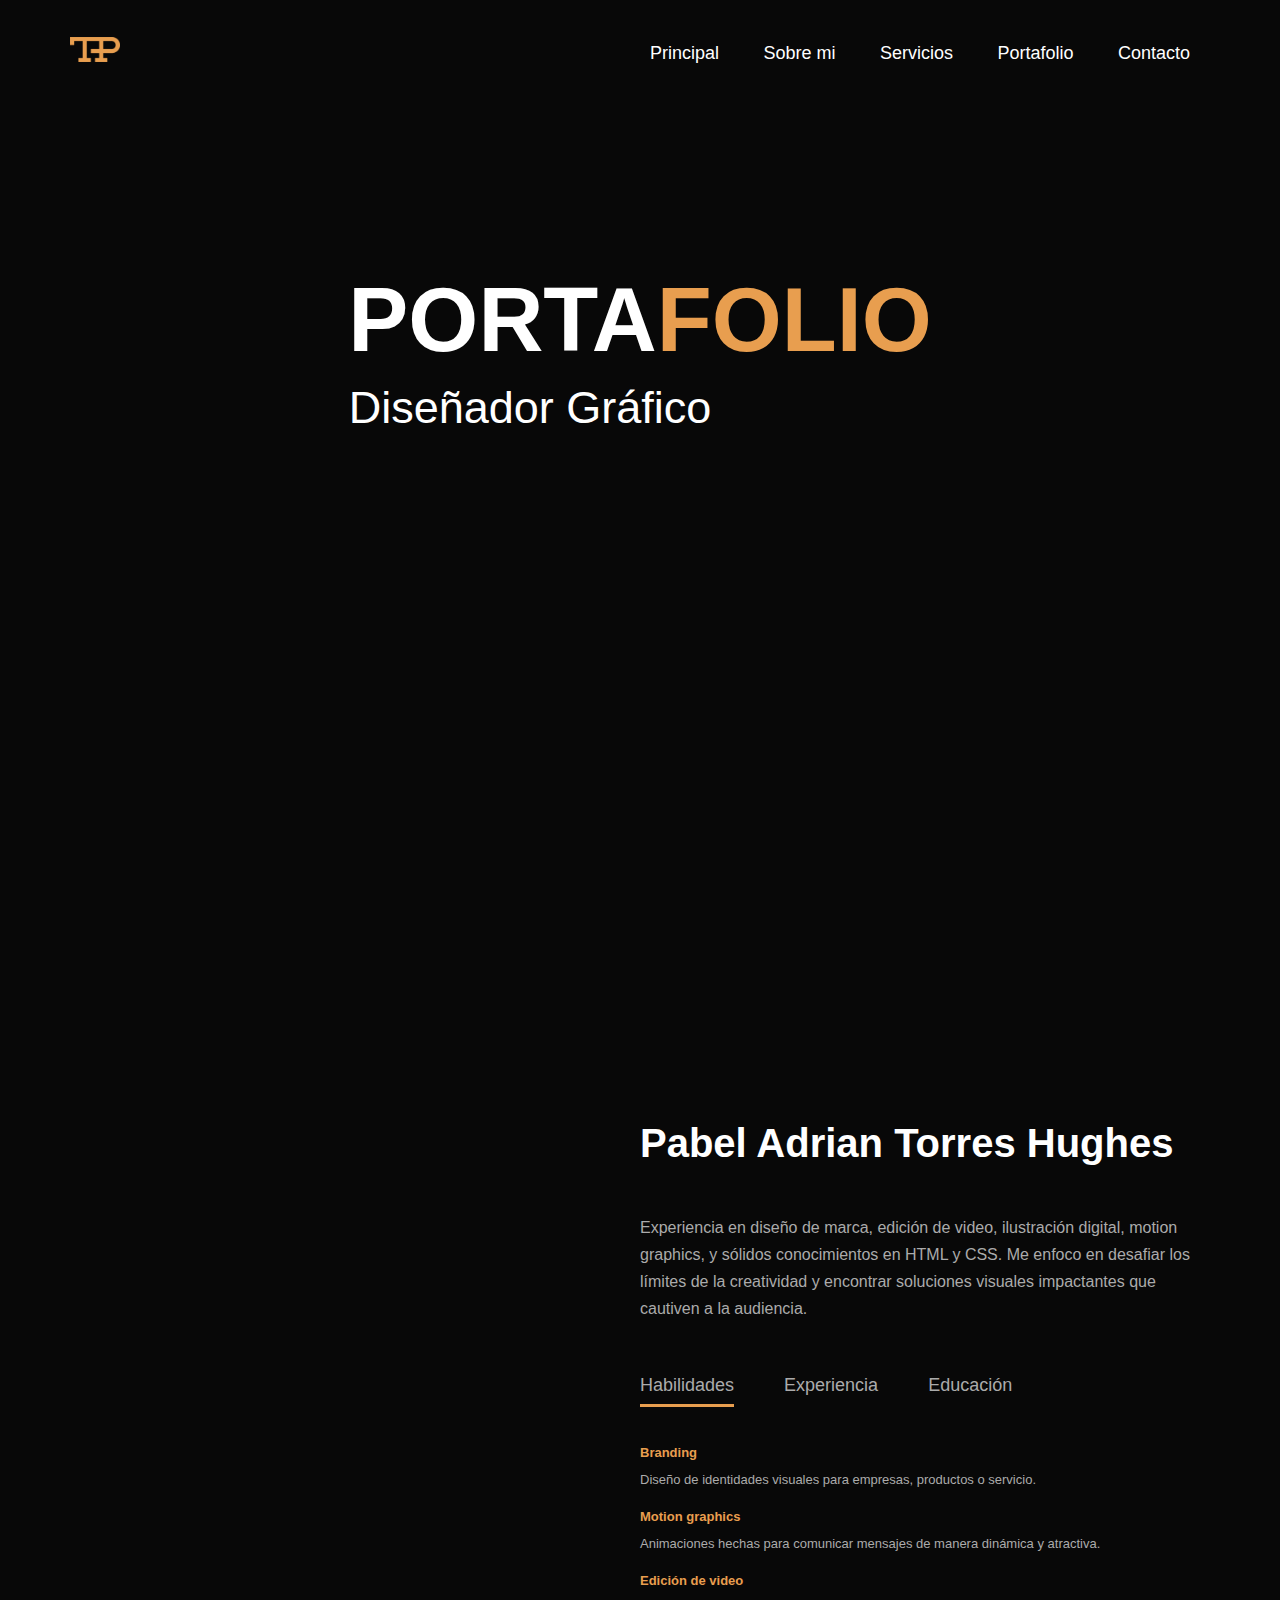
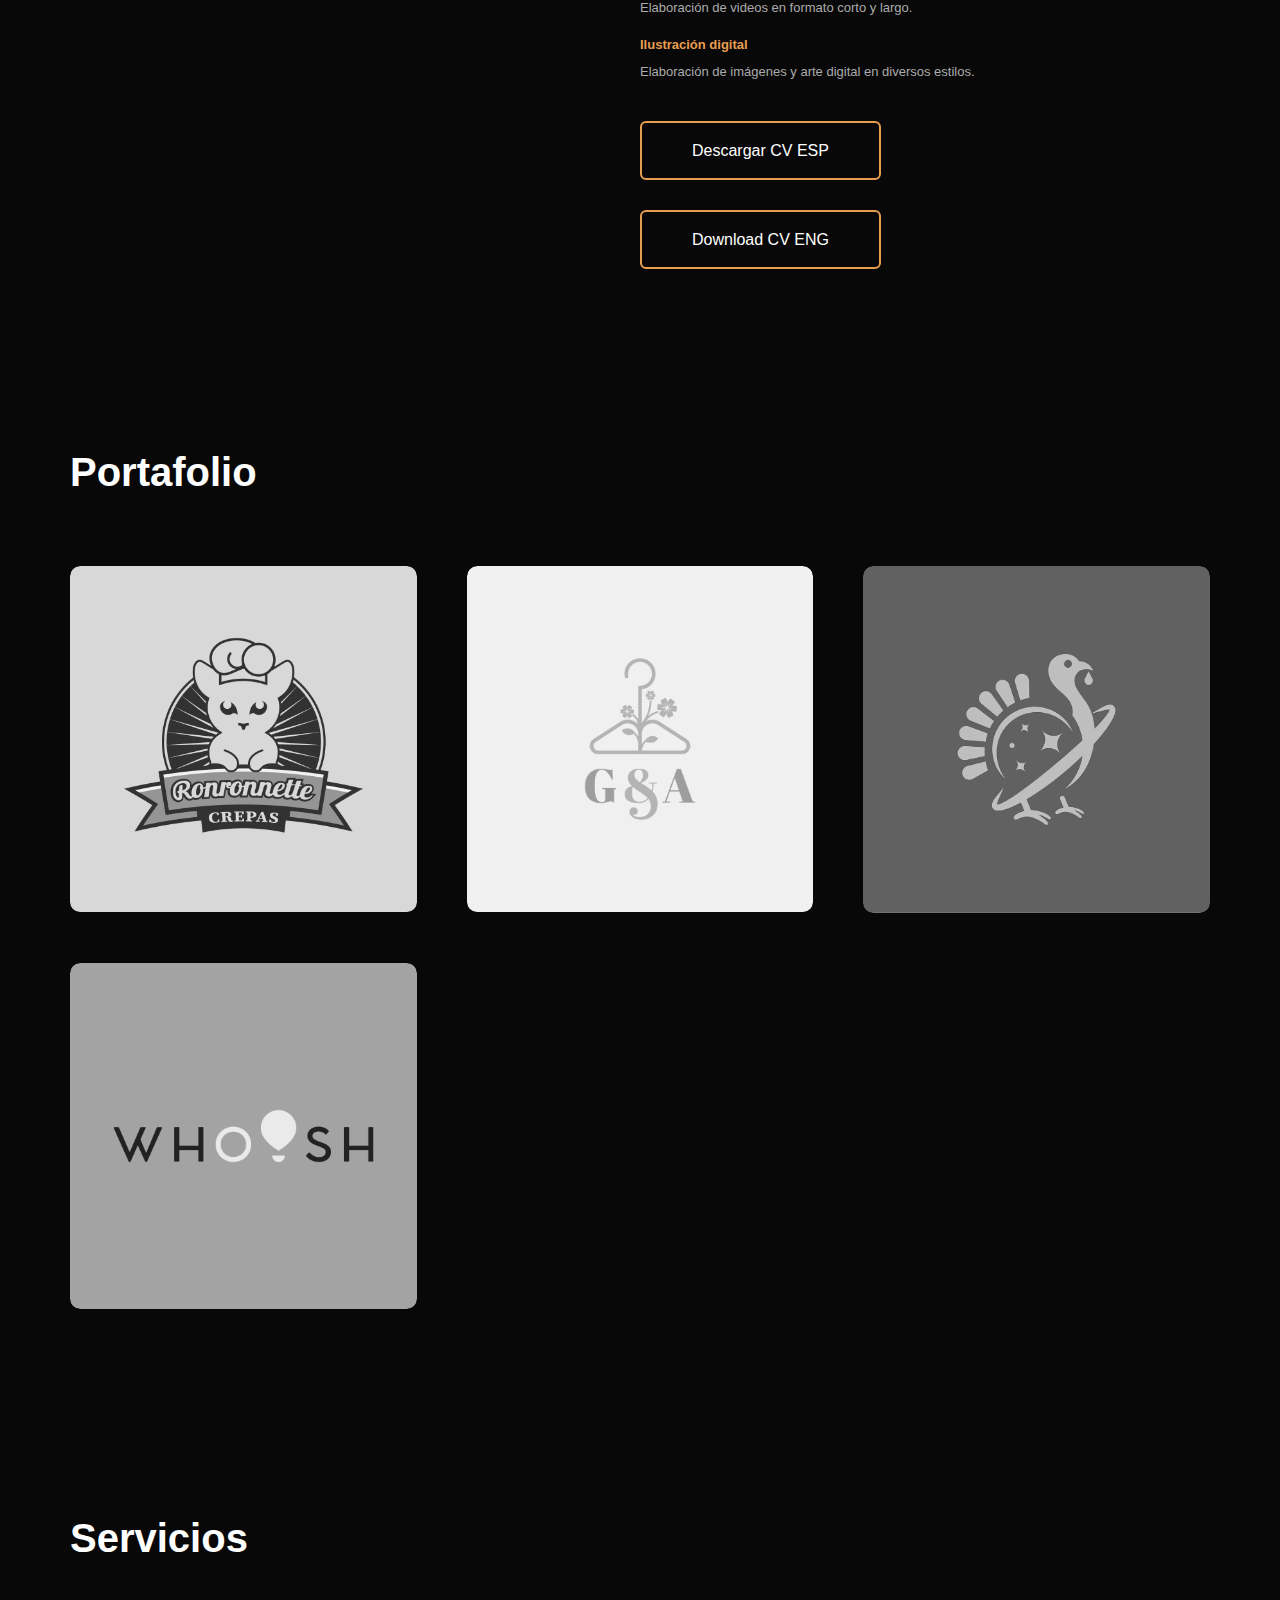
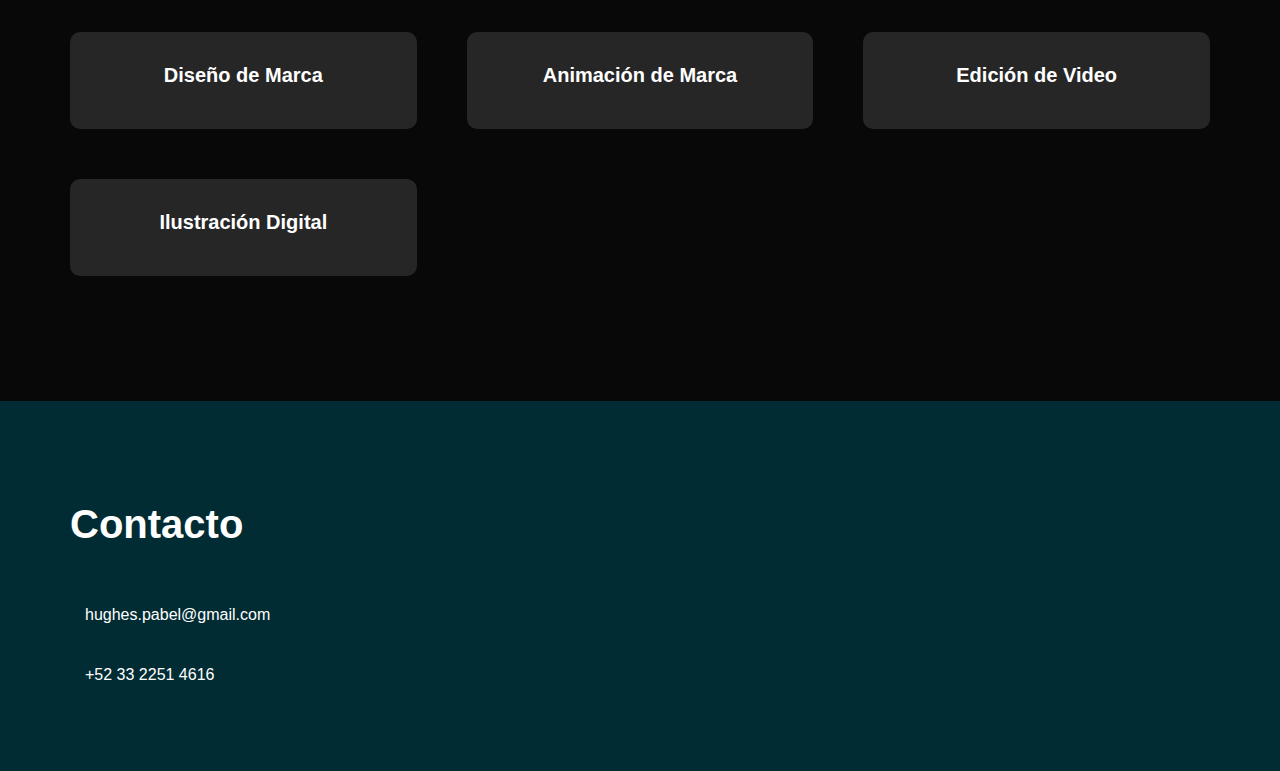
==== commit e99e110c: "Se ajusto responsividad en pagina principal" ====
--- a/index.html
+++ b/index.html
@@ -20,7 +20,7 @@
           /></a>
 
           <ul id="sidemenu">
-            <li><a href="../pages/index.html">Principal</a></li>
+            <li><a href="/index.html">Principal</a></li>
             <li><a href="#sobre-mi">Sobre mi</a></li>
             <li><a href="#servicios">Servicios</a></li>
             <li><a href="#portafolio">Portafolio</a></li>
@@ -161,30 +161,6 @@
       >
     </div>
 
-    <!-- ---------------Servicios----------------- -->
-    <div id="servicios">
-      <div class="container">
-        <h1 class="subtitle-2">Servicios</h1>
-        <div class="servicios-list">
-          <div class="servicio">
-            <i class="fa-solid fa-pen-nib"></i>
-            <h2>Diseño de Marca</h2>
-          </div>
-          <div class="servicio">
-            <i class="fa-solid fa-eye"></i>
-            <h2>Animación de Marca</h2>
-          </div>
-          <div class="servicio">
-            <i class="fa-solid fa-photo-film"></i>
-            <h2>Edición de Video</h2>
-          </div>
-          <div class="servicio">
-            <i class="fa-solid fa-palette"></i>
-            <h2>Ilustración Digital</h2>
-          </div>
-        </div>
-      </div>
-    </div>
     <!-- ----------Portafolio----------- -->
     <div id="portafolio">
       <div class="container">
@@ -217,6 +193,32 @@
         </div>
       </div>
     </div>
+
+    <!-- ---------------Servicios----------------- -->
+    <div id="servicios">
+      <div class="container">
+        <h1 class="subtitle-2">Servicios</h1>
+        <div class="servicios-list">
+          <div class="servicio">
+            <i class="fa-solid fa-pen-nib"></i>
+            <h2>Diseño de Marca</h2>
+          </div>
+          <div class="servicio">
+            <i class="fa-solid fa-eye"></i>
+            <h2>Animación de Marca</h2>
+          </div>
+          <div class="servicio">
+            <i class="fa-solid fa-photo-film"></i>
+            <h2>Edición de Video</h2>
+          </div>
+          <div class="servicio">
+            <i class="fa-solid fa-palette"></i>
+            <h2>Ilustración Digital</h2>
+          </div>
+        </div>
+      </div>
+    </div>
+
     <!-- ---------------Contacto----------------- -->
     <div id="contacto">
       <div class="container">
--- a/css/main.css
+++ b/css/main.css
@@ -76,17 +76,28 @@
 }
 
 .header-text {
+  margin-top: 20%;
+  font-size: 30px;
+  text-align: center;
+}
+
+.header-text {
+  padding-bottom: 30px;
+  font-size: 45px;
   margin-top: 230px;
-  font-size: 45px;
+}
+
+.subtitle {
+  margin-top: 20%;
+  font-size: 30px;
   text-align: center;
-  padding-bottom: 30px;
+  margin-left: 0%;
 }
 
 .subtitle {
   font-size: 45px;
   margin-top: 30px;
   margin-right: 220px;
-  text-align: center;
 }
 
 .color1 {
@@ -99,6 +110,7 @@
 
 /* Estilos de la sección "Sobre mí" */
 #sobre-mi {
+  padding-top: 60px;
   color: #ababab;
 }
 
@@ -185,6 +197,7 @@
 /* Estilos de la sección "Servicios" */
 #servicios {
   padding: 30px 0;
+  padding-bottom: 100px;
 }
 
 .servicios-list {
@@ -240,7 +253,6 @@
   grid-template-columns: repeat(auto-fit, minmax(250px, 1fr));
   grid-gap: 50px;
   margin-top: 50px;
-  margin-bottom: 150px;
 }
 
 .trabajo {
@@ -249,17 +261,17 @@
   overflow: hidden;
 }
 
+.trabajo img:hover {
+  filter: none;
+  transition: 0.5s;
+}
+
 .trabajo img {
   width: 100%;
   border-radius: 10px;
   display: block;
   transition: transform 0.5s;
   filter: grayscale(100%);
-}
-
-.trabajo img:hover {
-  filter: none;
-  transition: 0.5s;
 }
 
 .layer {
@@ -349,16 +361,12 @@
   transform: translateY(-5px);
 }
 
-.button-container {
-  margin-top: -50px;
-}
-
 .btn {
   display: block;
   margin: 50px auto;
   width: fit-content;
   border: 2px solid #e89e4f;
-  padding: 10px 30px;
+  padding: 14px 50px;
   border-radius: 6px;
   text-decoration: none;
   color: #fff;
@@ -371,10 +379,10 @@
 }
 
 .btn.btn2 {
-  display: inline-flex;
-  margin-right: 10px;
+  display: inline-block;
   margin-left: 50%;
-  margin-bottom: -50px;
+  margin-top: 0;
+  margin-bottom: 30px;
 }
 
 .contacto-derecha form {
@@ -414,94 +422,362 @@
   }
 
   .container {
-    padding: 30px 30px;
-  }
-
-  nav {
+    padding: 30px 40px 2%;
+  }
+
+  .header-text {
+    margin-top: 80%;
+    font-size: 20px;
+    padding-bottom: 15px;
+  }
+
+  .subtitle {
+    display: inline;
+    font-size: 20px;
+  }
+
+  nav .fa-solid {
     display: block;
-  }
-
-  #logo {
-    margin-bottom: 10px;
+    font-size: 25px;
+    z-index: 2;
   }
 
   nav ul {
-    display: flex;
-    flex-direction: column;
+    background: #e89e4f;
+    position: fixed;
+    top: 0;
+    right: -200px;
+    width: 200px;
+    height: 120vh;
+    padding-top: 50px;
+    z-index: 3;
+    transition: right 0.5s;
   }
 
   nav ul li {
-    margin: 10px 0;
-  }
-
-  nav ul li a {
-    font-size: 22px;
     display: block;
-    padding: 10px 0;
+    margin: 25px;
+  }
+
+  nav ul .fa-solid {
+    position: absolute;
+    top: 25px;
+    left: 25px;
+    cursor: pointer;
+  }
+
+  .button-container {
+    font-size: 10px;
     text-align: center;
-  }
-
-  .header-text {
-    font-size: 35px;
-    margin-top: 100px;
-  }
-
-  .subtitle {
-    font-size: 35px;
+    padding-top: 40px;
+  }
+
+  .btn.btn2 {
+    margin-left: 10px;
+    padding: 5px 10px 5px 10px;
+  }
+
+  .subtitle-2 {
+    font-size: 20px;
+    text-align: center;
+  }
+
+  .sobre-mi-col-1,
+  .sobre-mi-col-2 {
+    flex-basis: 100%;
   }
 
   .sobre-mi-col-1 img {
-    width: 80%;
-    margin: 0 auto;
-  }
-
-  .tab-titles {
-    display: flex;
-    flex-direction: column;
+    padding-top: 30px;
+    padding-right: 100px;
+    padding-left: 10px;
+    width: 130%;
+    border-radius: 20px;
+  }
+
+  .sobre-mi-col-1 {
+    margin-bottom: -20px;
+  }
+
+  .sobre-mi-col-2 {
+    font-size: 14px;
   }
 
   .tab-links {
-    margin: 10px 0;
-  }
-
-  .servicios-list {
-    grid-template-columns: repeat(auto-fit, minmax(200px, 1fr));
-  }
-
-  .contacto-izquierda {
-    display: none;
-  }
-
+    font-size: 16px;
+    margin-right: 20px;
+  }
+
+  .contacto-izquierda,
   .contacto-derecha {
     flex-basis: 100%;
-  }
-}
-
-@media only screen and (max-width: 500px) {
-  .header-text {
-    font-size: 25px;
-    margin-top: 50px;
-  }
-
-  .subtitle {
-    font-size: 25px;
-  }
-
-  .subtitle-2 {
+    padding-bottom: 50px;
+  }
+}
+
+#msg {
+  color: #89ff74;
+  margin-top: -35px;
+  display: block;
+}
+
+/* ------Carousel------ */
+
+.carousel {
+  width: 100vw;
+  height: 100vh;
+  overflow: hidden;
+  margin-top: -110px;
+  position: relative;
+}
+
+.carousel .list .item {
+  position: absolute;
+  inset: 0 0 0 0;
+}
+
+.carousel .list .item img {
+  width: 100%;
+  height: 100%;
+  object-fit: cover;
+}
+
+.carousel .list .item .content {
+  position: absolute;
+  top: 20%;
+  width: 1140px;
+  max-width: 80%;
+  left: 42%;
+  transform: translateX(-50%);
+  z-index: 100;
+  padding-right: 40%;
+  box-sizing: border-box;
+  color: #fff;
+  text-shadow: 0 5px 10px #0004;
+}
+
+#ga {
+  color: #f9eeed;
+}
+
+.carousel .list .item .content .author {
+  font-weight: bold;
+  letter-spacing: 5px;
+}
+
+.carousel .list .item .content .title {
+  font-weight: bold;
+  font-size: 5em;
+  list-style: 1.3em;
+  padding-top: 50px;
+  padding-bottom: 50px;
+  color: #e89e4f;
+  line-height: 100px;
+}
+
+.carousel .list .item:not(:first-child) .content {
+  display: none;
+}
+
+/* ------Thumbnail------ */
+.thumbnail {
+  position: absolute;
+  bottom: 50px;
+  left: 60%;
+  width: max-content;
+  z-index: 2;
+  display: flex;
+  gap: 20px;
+}
+
+.thumbnail .item {
+  width: 150px;
+  height: 220px;
+  flex-shrink: 0;
+  position: relative;
+}
+
+.thumbnail .item img {
+  width: 100%;
+  height: 100%;
+  object-fit: cover;
+  border-radius: 20px;
+}
+/* -----Arrows------ */
+.arrows {
+  position: absolute;
+  bottom: 95px;
+  left: 47.5%;
+  width: 300px;
+  max-width: 30%;
+  display: flex;
+  gap: 10px;
+  align-items: center;
+  z-index: 2;
+}
+
+.arrows button {
+  width: 40px;
+  height: 40px;
+  border-radius: 50%;
+  background-color: #fff;
+  border: none;
+  font-family: monospace;
+  color: #e89e4f;
+  font-weight: bold;
+  font-size: 30px;
+  transition: 0.5s;
+}
+
+.arrows button:hover {
+  background-color: #e89e4f;
+  color: #fff;
+}
+
+.carousel .list .item:nth-child(1) {
+  z-index: 1;
+}
+.carousel .list .item:nth-child(1) .author,
+.carousel .list .item:nth-child(1) .title,
+.carousel .list .item:nth-child(1) .des {
+  transform: translateY(50px);
+  filter: blur(50px);
+  opacity: 0;
+  animation: showContent 0.5s 1s linear 1 forwards;
+}
+
+@keyframes showContent {
+  to {
+    opacity: 1;
+    filter: blur(0);
+    transform: translateY(0);
+  }
+}
+.carousel .list .item:nth-child(1) .author {
+  animation-delay: 1.2s;
+}
+.carousel .list .item:nth-child(1) .title {
+  animation-delay: 1.6s;
+}
+.carousel .list .item:nth-child(1) .des {
+  animation-delay: 1.8s;
+}
+/* ------effect next click ------ */
+.carousel.next .list .item:nth-child(1) img {
+  width: 150px;
+  height: 220px;
+  position: absolute;
+  left: 50%;
+  bottom: 50px;
+  border-radius: 20px;
+  animation: showImage 0.5s linear 1 forwards;
+}
+
+@keyframes showImage {
+  to {
+    width: 100%;
+    height: 100%;
+    left: 0;
+    bottom: 0;
+    border-radius: 0;
+  }
+}
+
+.carousel.next .thumbnail .item:nth-last-child(1) {
+  width: 0;
+  overflow: hidden;
+  animation: showThumbnail 0.5s linear 1 forwards;
+}
+@keyframes showThumbnail {
+  to {
+    width: 150px;
+  }
+}
+.carousel.next .thumbnail {
+  transform: translateX(150px);
+  animation: transformThumbnail 0.5s linear 1 forwards;
+}
+@keyframes transformThumbnail {
+  to {
+    transform: translateX(0);
+  }
+}
+/* -----effect prev click------ */
+.carousel.prev .list .item:nth-child(2) {
+  z-index: 2;
+}
+.carousel.prev .list .item:nth-child(2) img {
+  position: absolute;
+  bottom: 0;
+  left: 0;
+  animation: outImage 0.5s linear 1 forwards;
+}
+@keyframes outImage {
+  to {
+    width: 150px;
+    height: 220px;
+    border-radius: 20px;
+    left: 60%;
+    bottom: 50px;
+  }
+}
+
+.carousel.prev .thumbnail .item:nth-child(1) {
+  width: 0;
+  overflow: hidden;
+  opacity: 0;
+  animation: showThumbnail 0.5s linear 1 forwards;
+}
+
+.carousel.prev .list .item:nth-child(2) .author,
+.carousel.prev .list .item:nth-child(2) .title,
+.carousel.prev .list .item:nth-child(2) .des {
+  animation: contentOut 1.5s linear 1 forwards;
+}
+
+@keyframes contentOut {
+  to {
+    transform: translateY(-150px);
+    filter: blur(20px);
+    opacity: 0;
+  }
+}
+
+.carousel.next .arrows button,
+.carousel.prev .arrows button {
+  pointer-events: none;
+}
+
+@media screen and (max-width: 678px) {
+  .carousel .list .item .content {
+    padding-right: 0;
+    padding-left: 35px;
+  }
+
+  .carousel .list .item .content .author {
+    padding-top: 40px;
+    font-size: 7px;
+    letter-spacing: 2px;
+  }
+  .carousel .list .item .content .title {
     font-size: 30px;
-  }
-
-  .servicio {
-    padding: 20px;
-    font-size: 12px;
-  }
-
-  .social-icons a {
-    font-size: 25px;
-  }
-
-  form input,
-  form textarea {
-    font-size: 16px;
-  }
-}
+    padding-top: 5px;
+    padding-bottom: 5px;
+  }
+  .carousel .list .item .content .des {
+    font-size: 0px;
+  }
+  .thumbnail .item {
+    width: 50px;
+    height: 80px;
+    bottom: -30px;
+    left: -200px;
+  }
+  .thumbnail .item img {
+    border-radius: 10px;
+  }
+  .arrows {
+    left: 38%;
+    bottom: 20%;
+  }
+}
